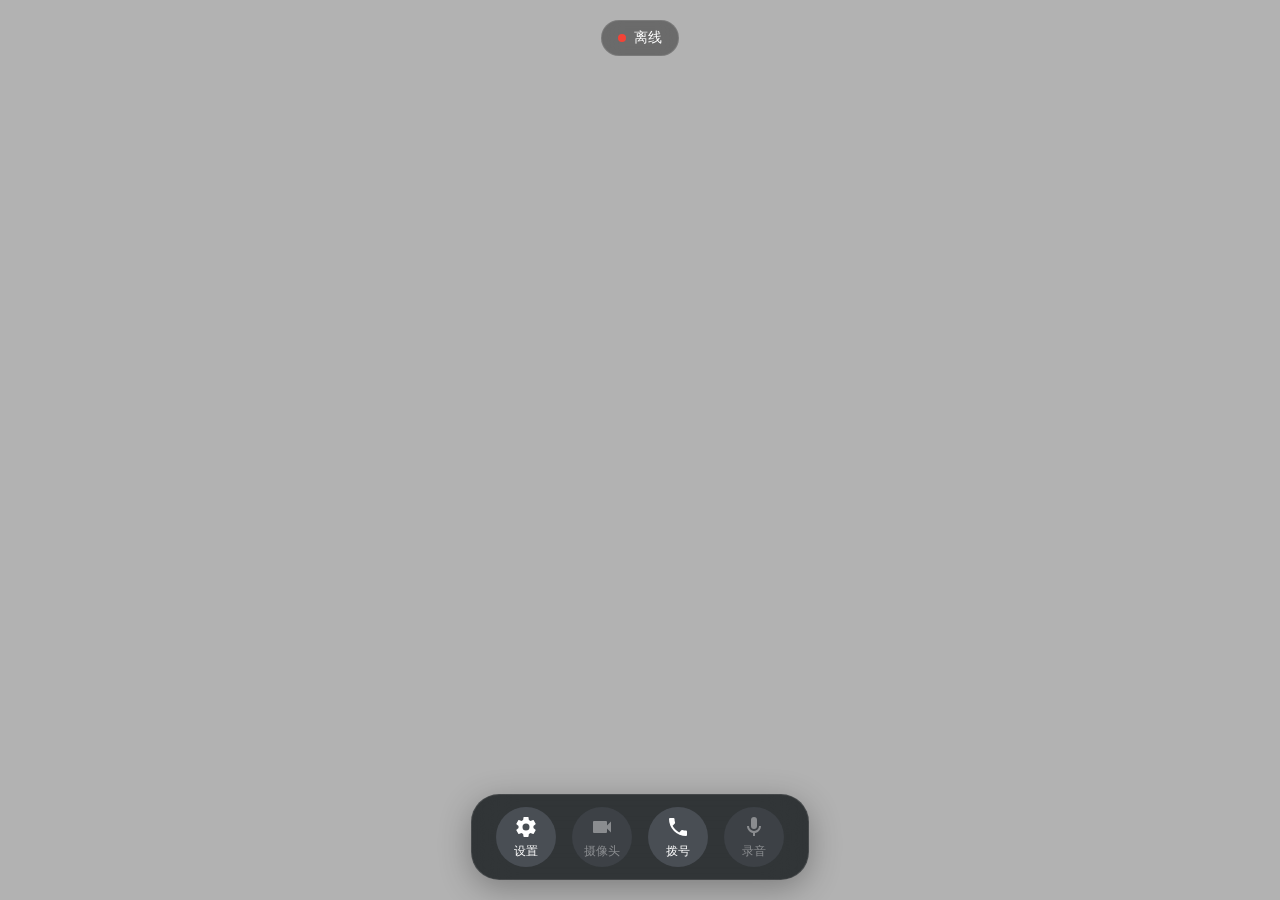
==== main/digital-human/index.html @ ccce40d8 "feat(music): 新增网易云音乐播放支持，扩展音乐播放能力 - 新增网易云CLI对接模块，支持歌曲搜索、每日推荐、红心歌单播放 - 实现音乐流HTTP服务，支持本地音乐转码流式推送与网易云音乐" ====
<!DOCTYPE html>
<html lang="zh-CN">

<head>
    <meta charset="UTF-8">
    <meta name="viewport" content="width=device-width, initial-scale=1.0">
    <title>小智数字人页面</title>
    <link rel="stylesheet" href="css/index.css?v=1023">
    <script>
        // 检测是否使用file://协议打开
        if (window.location.protocol === 'file:') {
            document.addEventListener('DOMContentLoaded', function () {
                // 创建背景模糊遮罩
                const overlayDiv = document.createElement('div');
                overlayDiv.className = 'file-protocol-overlay';
                document.body.appendChild(overlayDiv);

                // 创建警告框
                const warningDiv = document.createElement('div');
                warningDiv.id = 'fileProtocolWarning';
                warningDiv.innerHTML = `
                    <h2>⚠️ 警告：请使用HTTP服务器打开此页面</h2>
                    <p>您当前使用的是本地文件方式打开页面（file://协议），这可能导致页面功能异常。</p>
                    <p>您可以使用nginx映射启动小智数字人页面，也可以请按照以下步骤启动测试运行时：</p>
                    <ol>
                        <li>打开命令行终端</li>
                        <li>命令行进入到 digital-human 目录</li>
                        <li>执行以下命令启动小智数字人页面运行时：</li>
                    </ol>
                    <pre>python start.py</pre>
                    <p>然后在浏览器中访问：<strong>http://localhost:8006/index.html</strong></p>
                `;
                document.body.appendChild(warningDiv);
            });
        }
    </script>
</head>

<body>
    <!-- 背景容器 -->
    <div class="background-container" id="backgroundContainer">
        <div class="background-overlay"></div>
    </div>

    <!-- 主容器 -->
    <div class="container">

        <!-- 摄像头显示区域（可拖动） -->
        <div class="camera-container" id="cameraContainer">
            <video id="cameraVideo" autoplay playsinline muted></video>
            <div class="camera-switch-mask" id="cameraSwitchMask">
                <div class="camera-switch-container">
                    <!-- 摄像头切换按钮 -->
                    <div class="camera-switch" id="cameraSwitch">
                        <svg class="btn-icon" viewBox="0 0 1024 1024" version="1.1" xmlns="http://www.w3.org/2000/svg" p-id="7319" width="32" height="32"><path d="M722.1 530.3c0-44.9-13.8-86.5-37.2-120.9-0.3-0.6-0.6-1.2-0.9-1.7-2.9-4.2-6.1-8.1-9.2-12-0.4-0.5-0.7-1-1.1-1.5-21.4-26.3-48.3-46.7-78.7-59.9-0.8-0.4-1.7-0.8-2.5-1.2-4.9-2-9.8-3.8-14.9-5.5-1.8-0.6-3.6-1.3-5.4-1.8-4.4-1.3-8.8-2.4-13.3-3.5-2.5-0.6-4.9-1.2-7.4-1.7-1.2-0.2-2.4-0.6-3.6-0.8-3.3-0.6-6.7-0.8-10-1.3-2.3-0.3-4.6-0.7-6.9-0.9-5.6-0.5-11.2-0.8-16.7-0.9-1 0-2-0.1-3-0.1-0.2 0-0.3 0.1-0.5 0.1-42.8 0-84.6 13.1-120.4 38.6-11.5 8.1-14.2 24.1-6.2 35.7 8 11.6 23.8 14.4 35.2 6.3 27.7-19.7 60-29.6 93.1-29.3 4.8 0 9.5 0.3 14.1 0.7 1.4 0.2 2.8 0.4 4.3 0.5 3.8 0.5 7.6 1 11.3 1.8 1.6 0.3 3.3 0.8 4.9 1.1 3.7 0.8 7.3 1.7 10.9 2.8 1.1 0.4 2.2 0.8 3.4 1.2 4.1 1.3 8.1 2.8 12 4.5 0.4 0.2 0.8 0.4 1.2 0.5 23.6 10.3 44.3 26.1 60.4 45.9 0.1 0.1 0.2 0.3 0.3 0.4 22.7 28 36.4 63.9 36.4 102.9h-42.2L697 632.9l67.5-102.6h-42.4z m-119 133c-27.9 19.8-60.5 29.7-93.9 29.3-4.4-0.1-8.8-0.3-13.1-0.7-1.8-0.2-3.5-0.5-5.3-0.7-3.4-0.5-6.8-0.9-10.1-1.6-2-0.4-4-0.9-6.1-1.4-3.3-0.8-6.5-1.5-9.7-2.5-1.5-0.5-3-1-4.6-1.5-3.7-1.2-7.3-2.5-10.8-4-0.8-0.3-1.6-0.7-2.4-1.1-4.1-1.9-8.2-3.8-12.2-6l-0.6-0.3c-13.4-7.5-25.7-16.8-36.4-27.7-0.2-0.2-0.3-0.4-0.5-0.6-3.3-3.4-6.5-6.9-9.5-10.7-0.6-0.8-1.3-1.6-1.9-2.5-21.9-27.8-35.1-63-35.1-101.2h42.2l-67.5-102.6-67.5 102.6h42.2c0 45 13.9 86.7 37.3 121.1 0.3 0.5 0.5 1 0.8 1.5 2.4 3.5 5.1 6.8 7.7 10.1 1 1.3 1.9 2.6 2.9 3.8 3.9 4.7 7.9 9.2 12.1 13.5 0.4 0.4 0.8 0.9 1.2 1.3 14.1 14.3 30.1 26.4 47.4 36 0.5 0.3 0.9 0.6 1.4 0.8 5 2.7 10.1 5.2 15.3 7.5l3.9 1.8c4.4 1.9 9 3.5 13.6 5.1 2.2 0.7 4.4 1.5 6.6 2.2 4 1.2 8.1 2.2 12.3 3.2 2.8 0.7 5.5 1.4 8.3 1.9 1.2 0.3 2.3 0.6 3.4 0.8 3.9 0.7 7.8 1.1 11.8 1.6l4.2 0.6c7 0.7 14.1 1.2 21.1 1.2 42.9 0 84.7-13.3 120.6-38.8 11.4-8.2 14.2-24.1 6.2-35.8-8-11.5-23.8-14.3-35.3-6.2z m271.3-421.6H763c-26.5 0-82.9-119.7-112.5-119.7H370.6c-29.6 0-85.9 119.7-112.4 119.7H147.5c-46.3 0-83.9 40.2-83.9 89.7v478.8c0 49.6 37.6 89.8 83.9 89.8h726.9c46.3 0 83.9-40.1 83.9-89.8V331.4c0-49.5-37.6-89.7-83.9-89.7z m28 538.6c0 33.1-25 59.8-55.9 59.8h-671c-30.9 0-55.9-26.8-55.9-59.8V361.4c0-33 25-59.8 55.9-59.8h111.2c25.8 0 82-119.7 111.6-119.7h223.2c29.5 0 85.6 119.7 111.5 119.7h113.5c30.9 0 55.9 26.8 55.9 59.8v418.9z" p-id="7320" fill="#ffffff"></path></svg>
                    </div>
                </div>
            </div>
        </div>

        <!-- 连接状态指示器 - 页面顶部中部 -->
        <div class="connection-status-top">
            <div class="status-indicator">
                <span class="status-dot status-disconnected"></span>
                <span id="connectionStatus">离线</span>
            </div>
        </div>

        <!-- 模型加载提示 -->
        <div class="model-container">
            <div class="model-loading" id="modelLoading">
                <div class="loading-char-float">
                    <div class="main-char">
                        <span>模</span><span>型</span><span>加</span><span>载</span><span>中</span><span>✨</span>
                    </div>
                    <div class="shadow-char">模型加载中✨</div>
                </div>
            </div>
        </div>

        <!-- Live2D Canvas 容器 -->
        <canvas id="live2d-stage"></canvas>

        <!-- 聊天消息流（弹幕样式） -->
        <div class="chat-container">
            <div class="chat-stream" id="chatStream">
                <!-- 聊天消息将动态插入这里 -->
            </div>
            <div class="media-player-panel" id="mediaPlayerPanel" hidden>
                <div class="media-player-title" id="mediaPlayerTitle">网易云音乐</div>
                <audio id="mediaAudio" controls preload="none"></audio>
            </div>
            <div class="chat-ipt" id="chatIpt">
                <input type="text" id="messageInput" autocomplete="off" placeholder="试试：播放每日推荐，按Enter发送">
            </div>
        </div>

        <!-- 底部控制栏 -->
        <div class="control-bar">
            <button class="control-btn" id="settingsBtn" title="设置">
                <svg class="btn-icon" viewBox="0 0 24 24" fill="currentColor">
                    <path
                        d="M12 15.5A3.5 3.5 0 0 1 8.5 12A3.5 3.5 0 0 1 12 8.5A3.5 3.5 0 0 1 15.5 12A3.5 3.5 0 0 1 12 15.5M19.43 12.97C19.47 12.65 19.5 12.33 19.5 12C19.5 11.67 19.47 11.34 19.43 11L21.54 9.37C21.73 9.22 21.78 8.95 21.66 8.73L19.66 5.27C19.54 5.05 19.27 4.96 19.05 5.05L16.56 6.05C16.04 5.66 15.5 5.32 14.87 5.07L14.5 2.42C14.46 2.18 14.25 2 14 2H10C9.75 2 9.54 2.18 9.5 2.42L9.13 5.07C8.5 5.32 7.96 5.66 7.44 6.05L4.95 5.05C4.73 4.96 4.46 5.05 4.34 5.27L2.34 8.73C2.22 8.95 2.27 9.22 2.46 9.37L4.57 11C4.53 11.34 4.5 11.67 4.5 12C4.5 12.33 4.53 12.65 4.57 12.97L2.46 14.63C2.27 14.78 2.22 15.05 2.34 15.27L4.34 18.73C4.46 18.95 4.73 19.03 4.95 18.95L7.44 17.94C7.96 18.34 8.5 18.68 9.13 18.93L9.5 21.58C9.54 21.82 9.75 22 10 22H14C14.25 22 14.46 21.82 14.5 21.58L14.87 18.93C15.5 18.68 16.04 18.34 16.56 17.94L19.05 18.95C19.27 19.03 19.54 18.95 19.66 18.73L21.66 15.27C21.78 15.05 21.73 14.78 21.54 14.63L19.43 12.97Z" />
                </svg>
                <span class="btn-text">设置</span>
            </button>

            <button class="control-btn" id="cameraBtn" title="请先连接服务器" disabled>
                <svg class="btn-icon" viewBox="0 0 24 24" fill="currentColor">
                    <path
                        d="M17,10.5V7A1,1 0 0,0 16,6H4A1,1 0 0,0 3,7V17A1,1 0 0,0 4,18H16A1,1 0 0,0 17,17V13.5L21,17.5V6.5L17,10.5Z" />
                </svg>
                <span class="btn-text">摄像头</span>
            </button>

            <button class="control-btn dial-btn" id="dialBtn" title="拨号">
                <svg class="btn-icon" viewBox="0 0 24 24" fill="currentColor">
                    <path
                        d="M6.62,10.79C8.06,13.62 10.38,15.94 13.21,17.38L15.41,15.18C15.69,14.9 16.08,14.82 16.43,14.93C17.55,15.3 18.75,15.5 20,15.5A1,1 0 0,1 21,16.5V20A1,1 0 0,1 20,21A17,17 0 0,1 3,4A1,1 0 0,1 4,3H7.5A1,1 0 0,1 8.5,4C8.5,5.25 8.7,6.45 9.07,7.57C9.18,7.92 9.1,8.31 8.82,8.59L6.62,10.79Z" />
                </svg>
                <span class="btn-text">拨号</span>
            </button>

            <button class="control-btn" id="recordBtn" title="开始录音" disabled>
                <svg class="btn-icon" viewBox="0 0 24 24" fill="currentColor">
                    <path
                        d="M12,2A3,3 0 0,1 15,5V11A3,3 0 0,1 12,14A3,3 0 0,1 9,11V5A3,3 0 0,1 12,2M19,11C19,14.53 16.39,17.44 13,17.93V21H11V17.93C7.61,17.44 5,14.53 5,11H7A5,5 0 0,0 12,16A5,5 0 0,0 17,11H19Z" />
                </svg>
                <span class="btn-text">录音</span>
            </button>
        </div>
    </div>

    <!-- 设置弹窗 -->
    <div class="modal" id="settingsModal">
        <div class="modal-content settings-modal">
            <div class="modal-header">
                <h2>设置</h2>
                <button class="close-btn" id="closeSettingsBtn">&times;</button>
            </div>
            <div class="modal-body">
                <div class="settings-tabs">
                    <button class="tab-btn active" data-tab="device">设备配置</button>
                    <button class="tab-btn" data-tab="wakeword">唤醒词</button>
                    <button class="tab-btn" data-tab="mcp">MCP工具</button>
                    <button class="tab-btn" data-tab="other">数字人皮肤</button>
                </div>

                <div class="tab-content active" id="deviceTab">
                    <!-- 设备配置面板 -->
                    <div class="config-panel">
                        <div class="control-panel">
                            <div class="config-row">
                                <div class="config-item">
                                    <label for="deviceMac">设备MAC:</label>
                                    <input type="text" id="deviceMac" placeholder="device-id">
                                </div>
                            </div>
                            <div class="config-row">
                                <div class="config-item">
                                    <label for="clientId">客户端ID:</label>
                                    <input type="text" id="clientId" value="web_test_client" placeholder="client-id">
                                </div>
                                <div class="config-item">
                                    <label for="deviceName">设备名称:</label>
                                    <input type="text" id="deviceName" value="Web测试设备" maxlength="50"
                                        placeholder="deviceName">
                                </div>
                            </div>
                            <div class="config-row">
                                <div class="config-item">
                                    <label for="emojiEnabled">情绪表情:</label>
                                    <select id="emojiEnabled" class="model-select">
                                        <option value="true">启用</option>
                                        <option value="false" selected>禁用</option>
                                    </select>
                                </div>
                            </div>
                        </div>
                    </div>

                    <!-- 连接信息面板 -->
                    <div class="connection-controls">
                        <div class="input-group">
                            <label for="otaUrl">OTA服务器地址:</label>
                            <input type="text" id="otaUrl" value="http://127.0.0.1:8003/xiaozhi/ota/"
                                placeholder="默认端口8003，如：http://127.0.0.1:8003/xiaozhi/ota/" />
                        </div>
                        <div class="input-group">
                            <label for="serverUrl">WebSocket服务器地址:</label>
                            <input type="text" id="serverUrl" value="" readonly disabled
                                placeholder="填写OTA地址后，点击拨号按钮自动连接" />
                        </div>
                        <div class="input-group">
                            <label for="visionUrl">视觉分析地址:</label>
                            <input type="text" id="visionUrl" value="" readonly disabled placeholder="成功建立ws连接后自动获取" />
                        </div>
                    </div>
                </div>

                <div class="tab-content" id="wakewordTab">
                    <div class="config-panel">
                        <div class="control-panel">
                            <div class="config-row">
                                <div class="config-item">
                                    <label for="wakewordEnabled">启用本地唤醒词:</label>
                                    <select id="wakewordEnabled" class="model-select">
                                        <option value="true">启用</option>
                                        <option value="false">禁用</option>
                                    </select>
                                </div>
                            </div>
                            <div class="config-row">
                                <div class="config-item">
                                    <label for="wakewordWsUrl">唤醒词服务地址:</label>
                                    <input type="text" id="wakewordWsUrl" placeholder="ws://127.0.0.1:8006/wakeword-ws">
                                </div>
                            </div>
                            <div class="config-row">
                                <div class="config-item">
                                    <label for="wakewordList">唤醒词配置 (一行一个):</label>
                                    <textarea id="wakewordList" placeholder="例如：&#10;小智小智&#10;你好小智"></textarea>
                                </div>
                            </div>
                            <div class="modal-actions">
                                <button type="button" class="btn-primary" id="applyWakewordBtn">应用唤醒词</button>
                            </div>
                        </div>
                    </div>
                </div>

                <div class="tab-content" id="mcpTab">
                    <!-- MCP 工具管理区域 -->
                    <div class="mcp-tools-container">
                        <div class="mcp-tools-header">
                            <h3>MCP 工具管理</h3>
                        </div>
                        <div class="mcp-tools-panel" id="mcpToolsPanel">
                            <div class="mcp-tools-list" id="mcpToolsContainer">
                                <!-- 工具列表将动态插入这里 -->
                            </div>
                            <div class="mcp-actions">
                                <button class="btn-primary" id="addMcpToolBtn">
                                    ➕ 添加新工具
                                </button>
                            </div>
                        </div>
                    </div>
                </div>

                <div class="tab-content" id="otherTab">
                    <div class="other-settings-panel">
                        <div class="control-panel">
                            <div class="config-row">
                                <div class="config-item">
                                    <label>选择模型:</label>
                                    <select id="live2dModelSelect" class="model-select">
                                        <option value="hiyori_pro_zh">hiyori (春日)</option>
                                        <option value="natori_pro_zh">natori (名取)</option>
                                    </select>
                                </div>
                            </div>
                            <div class="config-row">
                                <div class="config-item">
                                    <label></label>
                                    <button class="background-btn" id="backgroundBtn" title="切换背景">
                                        <svg class="btn-icon" viewBox="0 0 24 24" fill="currentColor">
                                            <path
                                                d="M12,18A6,6 0 0,1 6,12C6,11 6.25,10.03 6.7,9.2L5.24,7.74C4.46,8.97 4,10.43 4,12A8,8 0 0,0 12,20V23L16,19L12,15V18M12,4V1L8,5L12,9V6A6,6 0 0,1 18,12C18,13 17.75,13.97 17.3,14.8L18.76,16.26C19.54,15.03 20,13.57 20,12A8,8 0 0,0 12,4Z" />
                                        </svg>
                                        <span class="btn-text">切换背景</span>
                                    </button>
                                </div>
                            </div>
                        </div>
                    </div>
                </div>
            </div>
        </div>
    </div>

    <!-- MCP 工具编辑模态框 -->
    <div id="mcpToolModal" class="modal">
        <div class="modal-content">
            <div class="modal-header">
                <h2 id="mcpModalTitle">添加工具</h2>
                <button class="close-btn" id="closeMcpModalBtn">&times;</button>
            </div>
            <div class="modal-body">
                <div id="mcpErrorContainer"></div>
                <form id="mcpToolForm">
                    <div class="input-group">
                        <label for="mcpToolName">工具名称 *</label>
                        <input type="text" id="mcpToolName" placeholder="例如: self.get_device_status" required>
                    </div>
                    <div class="input-group">
                        <label for="mcpToolDescription">工具描述 *</label>
                        <textarea id="mcpToolDescription" placeholder="详细描述工具的功能和使用场景..." required></textarea>
                    </div>
                    <div class="input-group">
                        <div class="input-group-header">
                            <label>输入参数</label>
                            <button type="button" class="properties-btn-primary" id="addMcpPropertyBtn">
                                ➕ 添加参数
                            </button>
                        </div>
                        <div class="properties-container">
                            <div class="mcp-empty-state" id="mcpEmptyState">
                                暂无参数，点击上方按钮添加参数
                            </div>
                            <div class="mcp-properties-list" id="mcpPropertiesContainer">
                            </div>
                        </div>
                    </div>
                    <div class="input-group">
                        <label for="mcpMockResponse">
                            模拟返回结果 (JSON 格式，可选)
                            <span style="font-size: 12px; color: #999; font-weight: normal;">- 留空则返回默认成功消息</span>
                        </label>
                        <textarea id="mcpMockResponse" placeholder='{"success": true, "data": "执行成功"}'></textarea>
                    </div>
                    <div class="modal-actions">
                        <button type="button" class="btn-secondary" id="cancelMcpBtn">取消</button>
                        <button type="submit" class="btn-primary">保存</button>
                    </div>
                </form>
            </div>
        </div>
    </div>

    <!-- 参数编辑模态框 -->
    <div id="mcpPropertyModal" class="modal">
        <div class="modal-content property-modal">
            <div class="modal-header">
                <h2 id="mcpPropertyModalTitle">编辑参数</h2>
                <button class="close-btn" id="closeMcpPropertyModalBtn">&times;</button>
            </div>
            <div class="modal-body">
                <form id="mcpPropertyForm">
                    <input type="hidden" id="mcpPropertyIndex" value="-1">
                    <div class="input-group">
                        <label for="mcpPropertyName">参数名称 *</label>
                        <input type="text" id="mcpPropertyName" placeholder="例如: param_1" required>
                    </div>
                    <div class="input-group">
                        <label for="mcpPropertyType">数据类型 *</label>
                        <select id="mcpPropertyType" class="model-select" required>
                            <option value="string">字符串</option>
                            <option value="integer">整数</option>
                            <option value="number">数字</option>
                            <option value="boolean">布尔值</option>
                            <option value="array">数组</option>
                            <option value="object">对象</option>
                        </select>
                    </div>
                    <div class="input-group" id="mcpPropertyRangeGroup" style="display: none;">
                        <div class="config-row">
                            <div class="config-item">
                                <label for="mcpPropertyMinimum">最小值</label>
                                <input type="number" id="mcpPropertyMinimum" placeholder="可选">
                            </div>
                            <div class="config-item">
                                <label for="mcpPropertyMaximum">最大值</label>
                                <input type="number" id="mcpPropertyMaximum" placeholder="可选">
                            </div>
                        </div>
                    </div>
                    <div class="input-group">
                        <label for="mcpPropertyDescription">参数描述</label>
                        <input type="text" id="mcpPropertyDescription" placeholder="可选">
                    </div>
                    <div class="input-group">
                        <label class="mcp-checkbox-label">
                            <input type="checkbox" id="mcpPropertyRequired">
                            必填参数
                        </label>
                    </div>
                    <div class="modal-actions">
                        <button type="button" class="btn-secondary" id="cancelMcpPropertyBtn">取消</button>
                        <button type="submit" class="btn-primary">保存</button>
                    </div>
                </form>
            </div>
        </div>
    </div>

    <!-- 背景加载 -->
    <script src="js/ui/background-load.js?v=0205"></script>

    <!-- PIXI.js 2D渲染引擎 -->
    <script src="js/live2d/pixi.js?v=0205"></script>

    <!-- Live2D Cubism 4.0 SDK -->
    <script src="js/live2d/live2dcubismcore.min.js?v=0205"></script>
    <script src="js/live2d/cubism4.min.js?v=0205"></script>

    <!-- Live2D 管理器 -->
    <script src="js/live2d/live2d.js?v=0205"></script>

    <!-- Opus解码库 -->
    <script src="js/utils/libopus.js?v=0205"></script>

    <!-- 主应用入口 -->
    <script type="module" src="js/app.js?v=1023"></script>

    <!-- 全局错误处理 -->
    <script>
        // 添加全局错误处理
        window.addEventListener('error', function (event) {
            console.error('全局错误:', event.error);
        });

        // 添加未处理的Promise拒绝处理
        window.addEventListener('unhandledrejection', function (event) {
            console.error('未处理的Promise拒绝:', event.reason);
        });
    </script>
</body>

</html>
---- main/digital-human/css/index.css ----
/* ==================== 全局样式重置 ==================== */
* {
    box-sizing: border-box;
    margin: 0;
    padding: 0;
}

body {
    font-family: 'PingFang SC', 'Microsoft YaHei', sans-serif;
    margin: 0;
    padding: 0;
    overflow: hidden;
    height: 100vh;
    width: 100vw;
}

/* ==================== 背景容器 ==================== */
.background-container {
    position: fixed;
    top: 0;
    left: 0;
    width: 100vw;
    height: 100vh;
    background-image: url('../images/1.png');
    background-size: cover;
    background-position: center;
    background-repeat: no-repeat;
    transition: background-image 0.5s ease-in-out;
    z-index: -2;
}

.background-overlay {
    position: absolute;
    top: 0;
    left: 0;
    width: 100%;
    height: 100%;
    background: rgba(0, 0, 0, 0.3);
    z-index: -1;
}

/* ==================== 主容器 ==================== */
.container {
    position: relative;
    width: 100vw;
    height: 100vh;
    display: flex;
    flex-direction: column;
    align-items: center;
    justify-content: flex-end;
    /* 从底部开始排列 */
    padding: 20px;
    padding-bottom: 0;
    /* 移除底部padding，让模型可以延伸到页面底部 */
}

/* ==================== 模型加载区 ==================== */
.model-container {
    position: absolute;
    top: 50%;
    left: 50%;
    width: 300px;
    height: 200px;
    transform: translate(-50%, -50%);
    user-select: none;
}

.model-loading {
    position: absolute;
    top: 0;
    left: 0;
    width: 100%;
    height: 100%;
    display: none;
    flex-direction: column;
    justify-content: center;
    align-items: center;
    z-index: 999;
    transition: opacity 0.5s ease-out, visibility 0.5s ease-out;
    background-image: linear-gradient(transparent 50%, rgba(88, 101, 242, 0.05) 50%);
    background-size: 100% 4px;
    animation: scan 1.26s linear infinite;
}

.loading-char-float {
    font-size: 22px;
    letter-spacing: 3px;
    position: relative;
}

.loading-char-float .main-char {
    color: #f0f8ff;
    text-shadow: 0 0 5px #5865f2, 0 0 10px rgba(88, 101, 242, 0.8);
    display: inline-block;
}

.loading-char-float .main-char span {
    animation: char-float 1.26s ease-in-out infinite;
    display: inline-block;
}

.loading-char-float .shadow-char {
    position: absolute;
    top: 3px;
    left: 0;
    color: rgba(88, 101, 242, 0.3);
    pointer-events: none;
    animation: shadow-float 1.26s ease-in-out infinite;
}

.loading-char-float .main-char span:nth-child(1) {
    animation-delay: 0s;
}

.loading-char-float .main-char span:nth-child(2) {
    animation-delay: 0.11s;
}

.loading-char-float .main-char span:nth-child(3) {
    animation-delay: 0.22s;
}

.loading-char-float .main-char span:nth-child(4) {
    animation-delay: 0.33s;
}

.loading-char-float .main-char span:nth-child(5) {
    animation-delay: 0.44s;
}

.loading-char-float .main-char span:nth-child(6) {
    animation-delay: 0.55s;
}

@keyframes scan {
    0% {
        background-position: 0 0;
    }

    100% {
        background-position: 0 100px;
    }
}

@keyframes char-float {

    0%,
    100% {
        transform: translateY(0);
        opacity: 1;
        text-shadow: 0 0 5px #5865f2, 0 0 10px rgba(88, 101, 242, 0.8);
    }

    50% {
        transform: translateY(-5px);
        opacity: 0.9;
        text-shadow: 0 0 10px #5865f2, 0 0 20px rgba(88, 101, 242, 0.8);
    }
}

@keyframes shadow-float {

    0%,
    100% {
        transform: translateY(3px);
        opacity: 0.3;
    }

    50% {
        transform: translateY(8px);
        opacity: 0.15;
    }
}

/* ==================== Live2D显示区域 ==================== */
#live2d-stage {
    position: fixed;
    top: 0;
    left: 0;
    width: 100vw;
    height: 100vh;
    display: block;
    z-index: 100;
    pointer-events: auto;
}

.status-indicator {
    position: absolute;
    top: 20px;
    left: 50%;
    transform: translateX(-50%);
    display: flex;
    align-items: center;
    gap: 8px;
    background: rgba(0, 0, 0, 0.4);
    backdrop-filter: blur(10px);
    padding: 8px 16px;
    border-radius: 20px;
    border: 1px solid rgba(255, 255, 255, 0.1);
    color: white;
    font-size: 14px;
    font-weight: 500;
    z-index: 10;
}

.status-dot {
    width: 8px;
    height: 8px;
    border-radius: 50%;
    animation: pulse 2s infinite;
}

.status-disconnected {
    background-color: #f44336;
}

.status-connecting {
    background-color: #ff9800;
}

.status-connected {
    background-color: #4caf50;
}

@keyframes pulse {

    0%,
    100% {
        opacity: 1;
    }

    50% {
        opacity: 0.5;
    }
}

/* ==================== 聊天消息流（弹幕样式） ==================== */
.chat-container {
    position: absolute;
    bottom: 150px;
    right: 20px;
    z-index: 100;
}

.chat-stream {
    width: 300px;
    max-height: 200px;
    overflow-y: auto;
    overflow-x: hidden;
    display: flex;
    flex-direction: column;
    gap: 8px;
    pointer-events: none;
    margin-bottom: 10px;
}

.media-player-panel {
    width: 300px;
    margin-bottom: 10px;
    padding: 10px 12px;
    border-radius: 14px;
    background: rgba(25, 28, 32, 0.9);
    border: 1px solid rgba(255, 255, 255, 0.16);
    backdrop-filter: blur(12px);
    box-shadow: 0 4px 18px rgba(0, 0, 0, 0.25);
}

.media-player-panel[hidden] {
    display: none;
}

.media-player-title {
    overflow: hidden;
    margin-bottom: 6px;
    color: white;
    font-size: 13px;
    text-overflow: ellipsis;
    white-space: nowrap;
}

.media-player-panel audio {
    display: block;
    width: 100%;
    height: 34px;
}

.chat-ipt {
    width: 100%;
    display: none;
    justify-content: center;
    margin-top: 10px;
}

.chat-ipt input {
    width: 100%;
    padding: 12px 16px;
    border: none;
    border-radius: 24px;
    background: rgba(35, 39, 42, 0.85);
    backdrop-filter: blur(10px);
    color: white;
    font-size: 14px;
    border: 1px solid rgba(255, 255, 255, 0.1);
    box-shadow: 0 4px 12px rgba(0, 0, 0, 0.1);
    transition: all 0.3s ease;
}

.chat-ipt input::placeholder {
    color: rgba(255, 255, 255, 0.5);
}

.chat-ipt input:focus {
    outline: none;
    border-color: rgba(88, 101, 242, 0.6);
    box-shadow: 0 4px 16px rgba(88, 101, 242, 0.3);
    background: rgba(45, 49, 52, 0.9);
}

.chat-message {
    animation: slideInRight 0.3s ease-out;
    pointer-events: auto;
}

.chat-message.ai .message-bubble {
    background: transparent;
    color: white;
    align-self: flex-end;
    text-shadow: 0 1px 2px rgba(0, 0, 0, 0.8);
}

.chat-message.user .message-bubble {
    background: rgba(88, 101, 242, 0.7);
    color: white;
    align-self: flex-start;
    text-shadow: 0 1px 2px rgba(0, 0, 0, 0.8);
    backdrop-filter: blur(5px);
    border: 1px solid rgba(255, 255, 255, 0.2);
}

.chat-message.system .message-bubble {
    background: transparent;
    color: #b9bbbe;
    align-self: center;
    text-shadow: 0 1px 2px rgba(0, 0, 0, 0.8);
}

.message-bubble {
    padding: 8px 12px;
    border-radius: 18px;
    font-size: 14px;
    max-width: 250px;
    word-wrap: break-word;
    backdrop-filter: blur(10px);
    border: 1px solid rgba(255, 255, 255, 0.1);
    animation: fadeIn 0.3s ease-out;
}

@keyframes slideInRight {
    from {
        transform: translateX(100%);
        opacity: 0;
    }

    to {
        transform: translateX(0);
        opacity: 1;
    }
}

@keyframes fadeIn {
    from {
        opacity: 0;
        transform: translateY(10px);
    }

    to {
        opacity: 1;
        transform: translateY(0);
    }
}

@keyframes fadeOut {
    from {
        opacity: 1;
    }

    to {
        opacity: 0;
    }
}

/* ==================== 底部控制栏 ==================== */
.control-bar {
    position: fixed;
    bottom: 20px;
    left: 50%;
    transform: translateX(-50%);
    display: flex;
    gap: 16px;
    background: rgba(35, 39, 42, 0.9);
    backdrop-filter: blur(20px);
    padding: 12px 24px;
    border-radius: 28px;
    border: 1px solid rgba(255, 255, 255, 0.1);
    box-shadow: 0 8px 32px rgba(0, 0, 0, 0.3);
    z-index: 1000;
    /* 确保控制栏在最上层 */
}

.control-btn {
    display: flex;
    flex-direction: column;
    align-items: center;
    justify-content: center;
    width: 60px;
    height: 60px;
    border: none;
    border-radius: 50%;
    background: rgba(79, 84, 92, 0.8);
    color: white;
    cursor: pointer;
    transition: all 0.2s ease;
    position: relative;
}

.control-btn:hover {
    background: rgba(114, 137, 218, 0.8);
    transform: translateY(-2px);
}

.control-btn:active {
    transform: translateY(0);
}

.control-btn:disabled {
    background: rgba(79, 84, 92, 0.4);
    color: rgba(255, 255, 255, 0.4);
    cursor: not-allowed;
    transform: none;
}

.control-btn:disabled:hover {
    background: rgba(79, 84, 92, 0.4);
    transform: none;
}

.btn-icon {
    width: 24px;
    height: 24px;
    margin-bottom: 4px;
}

.btn-text {
    font-size: 12px;
    font-weight: 500;
}

/* 拨号按钮特殊样式 */
.dial-btn.dial-active {
    background: rgba(237, 66, 69, 0.9);
}

.dial-btn.dial-active:hover {
    background: rgba(237, 66, 69, 1);
}

/* 录音按钮特殊样式 */
.control-btn.recording {
    background: rgba(237, 66, 69, 0.9);
    animation: pulse 1.5s infinite;
}

.control-btn.recording:hover {
    background: rgba(237, 66, 69, 1);
}

/* 摄像头按钮特殊样式 */
#cameraBtn.camera-active {
    background: rgba(237, 66, 69, 0.9);
}

#cameraBtn.camera-active:hover {
    background: rgba(237, 66, 69, 1);
}

/* 录音按钮脉冲动画 */
@keyframes pulse {
    0% {
        box-shadow: 0 0 0 0 rgba(237, 66, 69, 0.7);
    }

    70% {
        box-shadow: 0 0 0 10px rgba(237, 66, 69, 0);
    }

    100% {
        box-shadow: 0 0 0 0 rgba(237, 66, 69, 0);
    }
}

/* ==================== 弹窗样式 ==================== */
.modal {
    display: none;
    position: fixed;
    top: 0;
    left: 0;
    width: 100vw;
    height: 100vh;
    background: rgba(0, 0, 0, 0.7);
    backdrop-filter: blur(5px);
    z-index: 2000;
    align-items: center;
    justify-content: center;
}

.modal-content {
    background: #36393f;
    border-radius: 12px;
    width: 90%;
    max-width: 500px;
    max-height: 80vh;
    overflow: hidden;
    box-shadow: 0 20px 60px rgba(0, 0, 0, 0.5);
    animation: modalSlideIn 0.3s ease-out;
}

.settings-modal {
    max-width: 700px;
    max-height: 85vh;
}

@keyframes modalSlideIn {
    from {
        opacity: 0;
        transform: scale(0.9) translateY(-20px);
    }

    to {
        opacity: 1;
        transform: scale(1) translateY(0);
    }
}

.modal-header {
    display: flex;
    align-items: center;
    justify-content: space-between;
    padding: 20px 24px;
    border-bottom: 1px solid #40444b;
    background: #2f3136;
}

.modal-header h2 {
    color: white;
    font-size: 20px;
    font-weight: 600;
    margin: 0;
}

.close-btn {
    background: none;
    border: none;
    color: #b9bbbe;
    font-size: 24px;
    cursor: pointer;
    width: 32px;
    height: 32px;
    display: flex;
    align-items: center;
    justify-content: center;
    border-radius: 4px;
    transition: background-color 0.2s;
}

.close-btn:hover {
    background: #40444b;
    color: white;
}

.modal-body {
    padding: 24px;
    max-height: calc(80vh - 80px);
    overflow-y: auto;
}

/* ==================== 输入组样式 ==================== */
.input-group {
    margin-bottom: 20px;
}

.input-group label {
    display: block;
    margin-bottom: 8px;
    color: #b9bbbe;
    font-size: 14px;
    font-weight: 500;
}

.input-group input,
.input-group textarea {
    width: 100%;
    padding: 12px;
    border: 1px solid #40444b;
    border-radius: 6px;
    background: #40444b;
    color: white;
    font-size: 14px;
    transition: border-color 0.2s;
}

.input-group input:focus,
.input-group textarea:focus {
    outline: none;
    border-color: #5865f2;
}

.input-group textarea {
    resize: vertical;
    min-height: 80px;
    font-family: inherit;
}

/* ==================== 按钮样式 ==================== */
.modal-actions {
    display: flex;
    gap: 12px;
    justify-content: flex-end;
    margin-top: 24px;
}

/* ==================== 文件协议警告样式 ==================== */
#fileProtocolWarning {
    position: fixed;
    top: 50%;
    left: 50%;
    transform: translate(-50%, -50%);
    width: 95%;
    max-width: 800px;
    background: linear-gradient(135deg, rgba(76, 175, 80, 0.95), rgba(56, 142, 60, 0.95));
    border: 3px solid #4caf50;
    border-radius: 16px;
    padding: 32px;
    z-index: 10000;
    box-shadow: 0 20px 60px rgba(0, 0, 0, 0.4);
    backdrop-filter: blur(15px);
    color: white;
    font-family: inherit;
    animation: fadeInUp 0.5s ease-out;
}

#fileProtocolWarning h2 {
    color: #e8f5e8;
    margin-bottom: 20px;
    font-size: 28px;
    font-weight: 700;
    text-shadow: 0 2px 4px rgba(0, 0, 0, 0.3);
}

#fileProtocolWarning p {
    margin-bottom: 16px;
    line-height: 1.6;
    font-size: 16px;
    color: #e8f5e8;
}

#fileProtocolWarning ol {
    margin: 16px 0;
    padding-left: 24px;
    font-size: 16px;
}

#fileProtocolWarning pre {
    background: rgba(255, 255, 255, 0.15);
    padding: 12px 16px;
    border-radius: 8px;
    margin: 12px 0;
    font-family: 'Courier New', monospace;
    font-size: 14px;
    overflow-x: auto;
    border: 1px solid rgba(255, 255, 255, 0.2);
}

#fileProtocolWarning strong {
    color: #c8e6c9;
    font-weight: 600;
}

/* 背景模糊遮罩 */
.file-protocol-overlay {
    position: fixed;
    top: 0;
    left: 0;
    width: 100vw;
    height: 100vh;
    background: rgba(0, 0, 0, 0.6);
    backdrop-filter: blur(10px);
    z-index: 9999;
    animation: fadeIn 0.3s ease-out;
}

/* 动画效果 */
@keyframes fadeIn {
    from {
        opacity: 0;
    }

    to {
        opacity: 1;
    }
}

@keyframes fadeInUp {
    from {
        opacity: 0;
        transform: translate(-50%, -40%);
    }

    to {
        opacity: 1;
        transform: translate(-50%, -50%);
    }
}

/* ==================== 连接信息样式 ==================== */
.connection-info {
    margin-top: 20px;
    padding: 16px;
    background: rgba(88, 101, 242, 0.1);
    border: 1px solid rgba(88, 101, 242, 0.3);
    border-radius: 8px;
    text-align: center;
}

.connection-info p {
    color: #b9bbbe;
    font-size: 14px;
    line-height: 1.4;
    margin: 0;
}

.btn-primary {
    background: #5865f2;
    color: white;
    border: none;
    padding: 10px 20px;
    border-radius: 6px;
    cursor: pointer;
    font-size: 14px;
    font-weight: 500;
    transition: background-color 0.2s;
}

.btn-primary:hover {
    background: #4752c4;
}

.btn-secondary {
    background: #4f545c;
    color: white;
    border: none;
    padding: 10px 20px;
    border-radius: 6px;
    cursor: pointer;
    font-size: 14px;
    font-weight: 500;
    transition: background-color 0.2s;
}

.btn-secondary:hover {
    background: #5d6269;
}

/* ==================== 设置标签页样式 ==================== */
.settings-tabs {
    display: flex;
    border-bottom: 1px solid #40444b;
    margin-bottom: 20px;
}

.tab-btn {
    background: none;
    border: none;
    color: #b9bbbe;
    padding: 12px 24px;
    cursor: pointer;
    font-size: 14px;
    font-weight: 500;
    border-bottom: 2px solid transparent;
    transition: all 0.2s;
}

.tab-btn.active {
    color: white;
    border-bottom-color: #5865f2;
}

.tab-btn:hover:not(.active) {
    color: white;
    background: #40444b;
}

.tab-content {
    display: none;
}

.tab-content.active {
    display: block;
}

/* ==================== 配置面板样式 ==================== */
.config-panel {
    background: #2f3136;
    border-radius: 8px;
    padding: 20px;
}

.config-row {
    display: flex;
    gap: 16px;
    margin-bottom: 16px;
}

.config-item {
    flex: 1;
}

.config-item label {
    display: block;
    margin-bottom: 6px;
    color: #b9bbbe;
    font-size: 12px;
    font-weight: 500;
}

.config-item input {
    width: 100%;
    padding: 8px 12px;
    border: 1px solid #40444b;
    border-radius: 4px;
    background: #40444b;
    color: white;
    font-size: 14px;
}

.config-item textarea {
    width: 100%;
    padding: 12px;
    border: 1px solid #40444b;
    border-radius: 6px;
    background: #40444b;
    color: white;
    min-height: 100px;
    resize: vertical;
    box-sizing: border-box;
    font-family: inherit;
    font-size: 14px;
}

.model-select {
    width: 100%;
    padding: 10px 40px 10px 14px;
    border: 1px solid #40444b;
    border-radius: 8px;
    background: #40444b;
    color: #ffffff;
    font-size: 14px;
    font-weight: 500;
    cursor: pointer;
    appearance: none;
    -webkit-appearance: none;
    -moz-appearance: none;
    background-image: url("data:image/svg+xml;charset=utf-8,%3Csvg xmlns='http://www.w3.org/2000/svg' width='16' height='16' viewBox='0 0 24 24' fill='%23ffffff'%3E%3Cpath d='M7 10l5 5 5-5z'/%3E%3C/svg%3E");
    background-repeat: no-repeat;
    background-position: right 12px center;
    background-size: 16px 16px;
}

.model-select:hover {
    border-color: #5865f2;
}

.model-select:focus {
    outline: none;
    border-color: #5865f2;
}

.model-select option {
    background: #2f3136;
    color: #ffffff;
    padding: 12px;
    font-size: 14px;
}

.background-btn {
    width: 100%;
    padding: 10px 14px;
    border: 1px solid #40444b;
    border-radius: 8px;
    background: #40444b;
    color: #ffffff;
    font-size: 14px;
    font-weight: 500;
    cursor: pointer;
    display: flex;
    align-items: center;
    justify-content: center;
    gap: 8px;
    transition: all 0.3s ease;
}

.background-btn:hover {
    background: #4f545c;
}

.background-btn:active {
    background: #40444b;
}

.background-btn .btn-icon {
    width: 20px;
    height: 20px;
    fill: #ffffff;
}

/* ==================== MCP工具样式 ==================== */
.mcp-tools-container {
    background: #2f3136;
    border-radius: 8px;
    padding: 0;
    overflow: hidden;
}

.mcp-tools-header {
    display: flex;
    justify-content: space-between;
    align-items: center;
    padding: 16px 20px;
    background: #36393f;
    border-bottom: 1px solid #40444b;
}

.mcp-tools-header h3 {
    margin: 0;
    color: #ffffff;
    font-size: 16px;
    font-weight: 600;
}

.mcp-tools-panel {
    padding: 20px;
}

.mcp-tools-list {
    min-height: 200px;
    max-height: 300px;
    overflow-y: auto;
    margin-bottom: 16px;
}

/* MCP工具卡片样式 */
.mcp-tool-card {
    background: #36393f;
    border: 1px solid #40444b;
    border-radius: 8px;
    padding: 16px;
    margin-bottom: 12px;
    transition: background-color 0.2s;
}

.mcp-tool-card:hover {
    background: #40444b;
}

.mcp-tool-header {
    display: flex;
    justify-content: space-between;
    align-items: center;
    margin-bottom: 8px;
}

.mcp-tool-name {
    font-weight: 600;
    color: white;
    font-size: 14px;
}

.mcp-tool-actions {
    display: flex;
    gap: 8px;
}

.mcp-edit-btn {
    padding: 4px 10px;
    border: none;
    border-radius: 4px;
    background-color: #2196f3;
    color: white;
    cursor: pointer;
    font-size: 12px;
    transition: background-color 0.2s;
}

.mcp-edit-btn:hover {
    background-color: #1976d2;
}

.mcp-delete-btn {
    padding: 4px 10px;
    border: none;
    border-radius: 4px;
    background-color: #f44336;
    color: white;
    cursor: pointer;
    font-size: 12px;
    transition: background-color 0.2s;
}

.mcp-delete-btn:hover {
    background-color: #d32f2f;
}

.mcp-tool-description {
    color: #b9bbbe;
    font-size: 13px;
    line-height: 1.4;
    margin-bottom: 12px;
}

.mcp-tool-info {
    background: #2f3136;
    border-radius: 4px;
    padding: 8px;
}

.mcp-tool-info-row {
    display: flex;
    justify-content: space-between;
    margin-bottom: 4px;
}

.mcp-tool-info-label {
    color: #b9bbbe;
    font-size: 12px;
}

.mcp-tool-info-value {
    color: white;
    font-size: 12px;
    font-weight: 500;
}

.mcp-actions {
    text-align: center;
}

.properties-container {
    background: #2f3136;
    border: 1px solid #40444b;
    border-radius: 6px;
    padding: 16px;
    margin-bottom: 12px;
}

.properties-container #addMcpPropertyBtn {
    display: block;
    margin: 0 auto;
}

.properties-container #addMcpPropertyBtn:hover {
    background: #4752c4;
}

.mcp-checkbox-label {
    display: flex;
    align-items: center;
    gap: 8px;
    margin-top: 8px;
    color: #b9bbbe;
    font-size: 13px;
    cursor: pointer;
    justify-content: flex-start;
}

.mcp-checkbox-label input[type="checkbox"] {
    width: 16px;
    height: 16px;
    cursor: pointer;
}

.mcp-property-name {
    color: white;
    font-size: 14px;
    font-weight: 500;
}

.mcp-property-header {
    display: flex;
    justify-content: space-between;
    align-items: center;
    margin-bottom: 8px;
}

.mcp-properties-list {
    display: flex;
    flex-wrap: wrap;
    gap: 12px;
    min-height: 60px;
    padding: 8px;
}

.input-group-header {
    display: flex;
    justify-content: space-between;
    align-items: center;
    margin-bottom: 8px;
}

.input-group-header label {
    margin-bottom: 0;
}

.input-group-header .properties-btn-primary {
    margin: 0;
}

.mcp-empty-state {
    text-align: center;
    padding: 20px;
    color: #999;
    font-size: 14px;
    width: 100%;
    display: none;
}

.properties-btn-primary {
    background: #2196f3;
    color: white;
    border: none;
    padding: 6px 12px;
    border-radius: 4px;
    cursor: pointer;
    font-size: 12px;
    font-weight: 500;
    transition: background-color 0.2s;
    display: block;
    margin: 0 auto;
}

.properties-btn-primary:hover {
    background: #2196f3;
}

.mcp-property-card {
    background: #36393f;
    border: 1px solid #40444b;
    border-radius: 8px;
    padding: 12px;
    width: 100%;
    cursor: pointer;
    transition: all 0.2s ease;
}

.mcp-property-card:hover {
    background: #40444b;
    border-color: #5865f2;
}

.mcp-property-card:active {
    transform: none;
}

.mcp-property-row-label {
    display: flex;
    align-items: flex-start;
    margin-bottom: 6px;
    gap: 8px;
}

.mcp-property-label {
    color: #b9bbbe;
    font-size: 13px;
    width: 60px;
    flex-shrink: 0;
    text-align: left;
}

.mcp-property-value {
    color: white;
    font-size: 13px;
    flex: 1;
    word-break: break-all;
}

.mcp-property-required-badge {
    color: #f44336;
    font-size: 12px;
}

.mcp-property-row-action {
    display: flex;
    justify-content: flex-end;
    margin-top: 6px;
    padding-top: 6px;
    border-top: 1px solid #40444b;
}

.mcp-property-delete-btn {
    background: #f44336;
    color: white;
    border: none;
    padding: 4px 12px;
    border-radius: 4px;
    cursor: pointer;
    font-size: 11px;
    transition: background-color 0.2s;
}

.mcp-property-delete-btn:hover {
    background: #d32f2f;
}

.mcp-property-card-optional {
    background: #4f545c;
    color: #b9bbbe;
    font-size: 11px;
    padding: 2px 8px;
    border-radius: 4px;
}

.property-modal {
    max-width: 450px;
}

/* ==================== 音频可视化器样式 ==================== */
.audio-visualizer {
    position: fixed;
    bottom: 100px;
    left: 20px;
    width: 200px;
    height: 60px;
    background: rgba(0, 0, 0, 0.3);
    backdrop-filter: blur(10px);
    border-radius: 10px;
    border: 1px solid rgba(255, 255, 255, 0.1);
    z-index: 999;
}

/* 滚动条样式 */
.chat-stream::-webkit-scrollbar,
.modal-body::-webkit-scrollbar,
.mcp-tools-list::-webkit-scrollbar {
    width: 6px;
}

.chat-stream::-webkit-scrollbar-track,
.modal-body::-webkit-scrollbar-track,
.mcp-tools-list::-webkit-scrollbar-track {
    background: #2f3136;
    border-radius: 3px;
}

.chat-stream::-webkit-scrollbar-thumb,
.modal-body::-webkit-scrollbar-thumb,
.mcp-tools-list::-webkit-scrollbar-thumb {
    background: #40444b;
    border-radius: 3px;
}

.chat-stream::-webkit-scrollbar-thumb:hover,
.modal-body::-webkit-scrollbar-thumb:hover,
.mcp-tools-list::-webkit-scrollbar-thumb:hover {
    background: #4f545c;
}

/* ==================== 摄像头显示区域样式 ==================== */
.camera-container {
    position: fixed;
    top: 20px;
    left: 20px;
    width: 180px;
    height: 240px;
    background: rgba(0, 0, 0, 0.5);
    backdrop-filter: blur(10px);
    border-radius: 8px;
    border: 1px solid rgba(255, 255, 255, 0.2);
    z-index: 1000;
    display: none;
    overflow: hidden;
    box-shadow: 0 4px 20px rgba(0, 0, 0, 0.3);
    cursor: move;
}

.camera-container.active {
    display: block;
}

.camera-container.dragging {
    cursor: grabbing;
    box-shadow: 0 8px 30px rgba(0, 0, 0, 0.4);
    border-color: rgba(88, 101, 242, 0.5);
}

@keyframes flipWithPosition {
    0% {
        transform: var(--original-transform) rotateY(0deg);
    }

    100% {
        transform: var(--original-transform) rotateY(180deg);
    }
}


.camera-container.flip {
    animation: flipWithPosition 0.5s ease-in-out 1 forwards;
}

#cameraVideo {
    width: 100%;
    height: 100%;
    object-fit: cover;
    background: #1a1a1a;
    pointer-events: none;
    transform: scaleX(-1);
}

.camera-switch-mask {
    position: absolute;
    top: 0;
    right: 0;
    bottom: 0;
    left: 0;
}

.camera-switch-container {
    position: absolute;
    bottom: 10px;
    right: 10px;
}

.camera-switch {
    display: none;
    height: 20px;
    color: #fff;
}

.camera-switch .btn-icon {
    margin-bottom: 0;
}

.camera-switch.active {
    display: block;
}

/* ==================== 响应式设计 ==================== */
@media (max-width: 768px) {
    .container {
        padding: 10px;
    }

    .live2d-section {
        height: 60vh;
        margin-bottom: 10px;
    }

    .live2d-canvas {
        max-width: 300px;
        max-height: 450px;
    }

    .control-bar {
        bottom: 10px;
        padding: 8px 16px;
        gap: 12px;
    }

    .control-btn {
        width: 50px;
        height: 50px;
    }

    .btn-icon {
        width: 20px;
        height: 20px;
    }

    .btn-text {
        font-size: 10px;
    }

    .chat-container {
        width: 230px;
        right: 10px;
        bottom: 105px;
    }

    .message-bubble {
        max-width: 200px;
        font-size: 12px;
    }

    .modal-content {
        width: 95%;
        margin: 10px;
    }

    .config-row {
        flex-direction: column;
        gap: 12px;
    }

    .audio-visualizer {
        width: 150px;
        height: 50px;
        left: 10px;
        bottom: 80px;
    }

    .chat-ipt input {
        font-size: 12px;
    }

    .camera-container {
        width: 130px;
        height: 180px;
    }

    .status-indicator {
        font-size: 12px;
    }
}

@media (max-width: 480px) {
    .live2d-section {
        height: 50vh;
    }

    .live2d-canvas {
        max-width: 250px;
        max-height: 350px;
    }

    .control-bar {
        gap: 8px;
        padding: 6px 12px;
    }

    .control-btn {
        width: 45px;
        height: 45px;
    }

    .btn-text {
        display: none;
    }

    .chat-stream {
        width: 200px;
        max-height: 150px;
    }

    .audio-visualizer {
        width: 120px;
        height: 40px;
        left: 5px;
        bottom: 70px;
    }
}

/* 竖屏优化 */
@media (max-height: 700px) {
    .live2d-section {
        height: 55vh;
    }

    .live2d-canvas {
        max-height: 400px;
    }

    .chat-stream {
        bottom: 70px;
        max-height: 150px;
    }

    .audio-visualizer {
        bottom: 70px;
    }
}

/* 横屏优化 */
@media (min-width: 1024px) and (min-height: 600px) {
    .live2d-section {
        height: 75vh;
    }

    .live2d-canvas {
        max-width: 500px;
        max-height: 650px;
    }

    .chat-stream {
        width: 350px;
        max-height: 250px;
    }

    .audio-visualizer {
        width: 250px;
        height: 80px;
    }
}
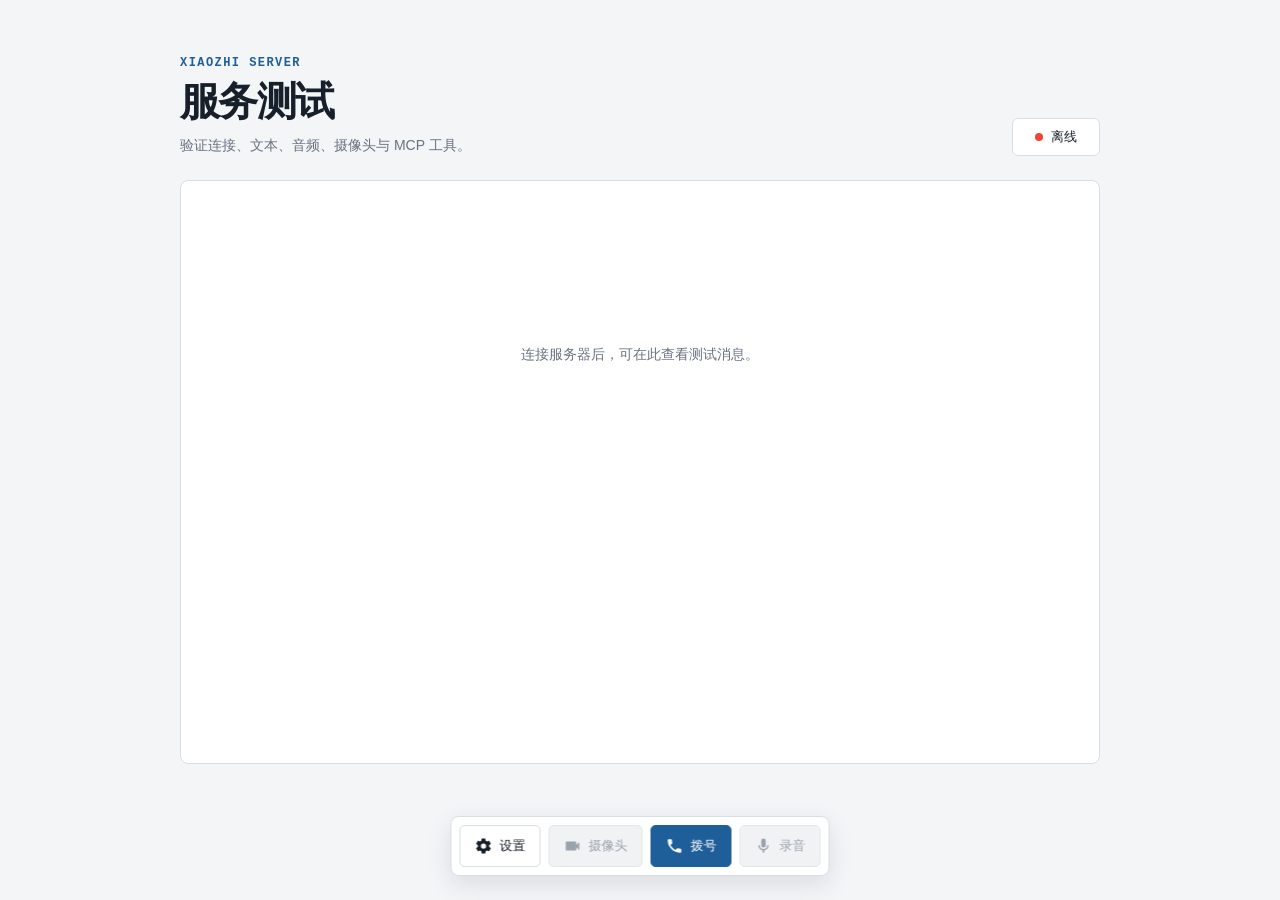
==== commit 1c027932: "refactor(frontend): 重构前端页面，移除Live2D改为服务测试页 删除app.js中的Live2D初始化、模型加载状态管理相关代码，重构index.html页面结构并移除旧的数字人" ====
--- a/main/digital-human/index.html
+++ b/main/digital-human/index.html
@@ -4,8 +4,9 @@
 <head>
     <meta charset="UTF-8">
     <meta name="viewport" content="width=device-width, initial-scale=1.0">
-    <title>小智数字人页面</title>
-    <link rel="stylesheet" href="css/index.css?v=1023">
+    <meta name="description" content="用于验证小智服务连接、文本、音频、摄像头和 MCP 工具的测试页面。">
+    <title>小智服务测试</title>
+    <link rel="stylesheet" href="css/index.css?v=1026">
     <script>
         // 检测是否使用file://协议打开
         if (window.location.protocol === 'file:') {
@@ -37,13 +38,23 @@
 </head>
 
 <body>
-    <!-- 背景容器 -->
-    <div class="background-container" id="backgroundContainer">
-        <div class="background-overlay"></div>
-    </div>
-
     <!-- 主容器 -->
-    <div class="container">
+    <main class="container">
+
+        <header class="page-header">
+            <div>
+                <p class="page-kicker">XIAOZHI SERVER</p>
+                <h1>服务测试</h1>
+                <p class="page-description">验证连接、文本、音频、摄像头与 MCP 工具。</p>
+            </div>
+
+            <div class="connection-status-top">
+                <div class="status-indicator">
+                    <span class="status-dot status-disconnected"></span>
+                    <span id="connectionStatus">离线</span>
+                </div>
+            </div>
+        </header>
 
         <!-- 摄像头显示区域（可拖动） -->
         <div class="camera-container" id="cameraContainer">
@@ -58,33 +69,10 @@
             </div>
         </div>
 
-        <!-- 连接状态指示器 - 页面顶部中部 -->
-        <div class="connection-status-top">
-            <div class="status-indicator">
-                <span class="status-dot status-disconnected"></span>
-                <span id="connectionStatus">离线</span>
-            </div>
-        </div>
-
-        <!-- 模型加载提示 -->
-        <div class="model-container">
-            <div class="model-loading" id="modelLoading">
-                <div class="loading-char-float">
-                    <div class="main-char">
-                        <span>模</span><span>型</span><span>加</span><span>载</span><span>中</span><span>✨</span>
-                    </div>
-                    <div class="shadow-char">模型加载中✨</div>
-                </div>
-            </div>
-        </div>
-
-        <!-- Live2D Canvas 容器 -->
-        <canvas id="live2d-stage"></canvas>
-
-        <!-- 聊天消息流（弹幕样式） -->
+        <!-- 测试消息区 -->
         <div class="chat-container">
             <div class="chat-stream" id="chatStream">
-                <!-- 聊天消息将动态插入这里 -->
+                <div class="chat-empty">连接服务器后，可在此查看测试消息。</div>
             </div>
             <div class="media-player-panel" id="mediaPlayerPanel" hidden>
                 <div class="media-player-title" id="mediaPlayerTitle">网易云音乐</div>
@@ -129,7 +117,7 @@
                 <span class="btn-text">录音</span>
             </button>
         </div>
-    </div>
+    </main>
 
     <!-- 设置弹窗 -->
     <div class="modal" id="settingsModal">
@@ -143,7 +131,6 @@
                     <button class="tab-btn active" data-tab="device">设备配置</button>
                     <button class="tab-btn" data-tab="wakeword">唤醒词</button>
                     <button class="tab-btn" data-tab="mcp">MCP工具</button>
-                    <button class="tab-btn" data-tab="other">数字人皮肤</button>
                 </div>
 
                 <div class="tab-content active" id="deviceTab">
@@ -248,33 +235,6 @@
                     </div>
                 </div>
 
-                <div class="tab-content" id="otherTab">
-                    <div class="other-settings-panel">
-                        <div class="control-panel">
-                            <div class="config-row">
-                                <div class="config-item">
-                                    <label>选择模型:</label>
-                                    <select id="live2dModelSelect" class="model-select">
-                                        <option value="hiyori_pro_zh">hiyori (春日)</option>
-                                        <option value="natori_pro_zh">natori (名取)</option>
-                                    </select>
-                                </div>
-                            </div>
-                            <div class="config-row">
-                                <div class="config-item">
-                                    <label></label>
-                                    <button class="background-btn" id="backgroundBtn" title="切换背景">
-                                        <svg class="btn-icon" viewBox="0 0 24 24" fill="currentColor">
-                                            <path
-                                                d="M12,18A6,6 0 0,1 6,12C6,11 6.25,10.03 6.7,9.2L5.24,7.74C4.46,8.97 4,10.43 4,12A8,8 0 0,0 12,20V23L16,19L12,15V18M12,4V1L8,5L12,9V6A6,6 0 0,1 18,12C18,13 17.75,13.97 17.3,14.8L18.76,16.26C19.54,15.03 20,13.57 20,12A8,8 0 0,0 12,4Z" />
-                                        </svg>
-                                        <span class="btn-text">切换背景</span>
-                                    </button>
-                                </div>
-                            </div>
-                        </div>
-                    </div>
-                </div>
             </div>
         </div>
     </div>
@@ -384,24 +344,11 @@
         </div>
     </div>
 
-    <!-- 背景加载 -->
-    <script src="js/ui/background-load.js?v=0205"></script>
-
-    <!-- PIXI.js 2D渲染引擎 -->
-    <script src="js/live2d/pixi.js?v=0205"></script>
-
-    <!-- Live2D Cubism 4.0 SDK -->
-    <script src="js/live2d/live2dcubismcore.min.js?v=0205"></script>
-    <script src="js/live2d/cubism4.min.js?v=0205"></script>
-
-    <!-- Live2D 管理器 -->
-    <script src="js/live2d/live2d.js?v=0205"></script>
-
     <!-- Opus解码库 -->
     <script src="js/utils/libopus.js?v=0205"></script>
 
     <!-- 主应用入口 -->
-    <script type="module" src="js/app.js?v=1023"></script>
+    <script type="module" src="js/app.js?v=1026"></script>
 
     <!-- 全局错误处理 -->
     <script>
--- a/main/digital-human/css/index.css
+++ b/main/digital-human/css/index.css
@@ -1508,3 +1508,440 @@
         height: 80px;
     }
 }
+
+/* ==================== 简洁测试页 ==================== */
+:root {
+    color-scheme: light;
+    --page-bg: #f3f5f7;
+    --surface: #ffffff;
+    --surface-muted: #f7f8fa;
+    --border: #d9dee5;
+    --text: #17202a;
+    --text-muted: #687381;
+    --accent: #1f5f99;
+    --accent-hover: #174d7d;
+}
+
+body {
+    overflow-x: hidden;
+    overflow-y: auto;
+    min-width: 320px;
+    min-height: 100dvh;
+    height: auto;
+    width: 100%;
+    background: var(--page-bg);
+    color: var(--text);
+}
+
+.container {
+    width: min(100% - 32px, 920px);
+    min-height: 100dvh;
+    height: auto;
+    margin: 0 auto;
+    padding: 56px 0 136px;
+    align-items: stretch;
+    justify-content: flex-start;
+}
+
+.page-header {
+    display: flex;
+    align-items: flex-end;
+    justify-content: space-between;
+    gap: 32px;
+    margin-bottom: 24px;
+}
+
+.page-kicker {
+    margin-bottom: 8px;
+    color: var(--accent);
+    font-family: Consolas, 'Courier New', monospace;
+    font-size: 12px;
+    font-weight: 600;
+    letter-spacing: 0.12em;
+}
+
+.page-header h1 {
+    font-size: clamp(28px, 4vw, 40px);
+    line-height: 1.15;
+    letter-spacing: -0.04em;
+}
+
+.page-description {
+    margin-top: 10px;
+    color: var(--text-muted);
+    font-size: 14px;
+    line-height: 1.6;
+}
+
+.connection-status-top {
+    flex: 0 0 auto;
+}
+
+.status-indicator {
+    position: static;
+    transform: none;
+    min-width: 88px;
+    justify-content: center;
+    padding: 9px 14px;
+    border: 1px solid var(--border);
+    border-radius: 6px;
+    background: var(--surface);
+    color: var(--text);
+    font-size: 13px;
+    font-variant-numeric: tabular-nums;
+}
+
+.status-dot {
+    animation: none;
+}
+
+.chat-container {
+    position: static;
+    display: flex;
+    width: 100%;
+    min-height: 430px;
+    flex: 1;
+    flex-direction: column;
+    padding: 20px;
+    border: 1px solid var(--border);
+    border-radius: 8px;
+    background: var(--surface);
+}
+
+.chat-stream {
+    width: 100%;
+    max-height: none;
+    min-height: 330px;
+    flex: 1;
+    gap: 12px;
+    padding: 4px;
+    pointer-events: auto;
+}
+
+.chat-empty {
+    display: grid;
+    min-height: 300px;
+    place-items: center;
+    color: var(--text-muted);
+    font-size: 14px;
+    text-align: center;
+}
+
+.chat-message {
+    animation: none;
+}
+
+.message-bubble {
+    max-width: min(78%, 620px);
+    padding: 10px 12px;
+    border: 1px solid var(--border);
+    border-radius: 6px;
+    background: var(--surface-muted);
+    color: var(--text);
+    font-size: 14px;
+    line-height: 1.55;
+    box-shadow: none;
+}
+
+.chat-message.ai .message-bubble,
+.chat-message.system .message-bubble {
+    background: var(--surface-muted);
+    color: var(--text);
+    text-shadow: none;
+}
+
+.chat-message.user .message-bubble {
+    margin-left: auto;
+    border-color: #c8d9e8;
+    background: #eaf2f8;
+    color: #173b5c;
+    text-shadow: none;
+}
+
+.chat-ipt {
+    margin-top: 16px;
+    border-top: 1px solid var(--border);
+    padding-top: 16px;
+}
+
+.chat-ipt input {
+    padding: 12px 14px;
+    border: 1px solid var(--border);
+    border-radius: 5px;
+    background: var(--surface);
+    color: var(--text);
+    box-shadow: none;
+}
+
+.chat-ipt input::placeholder {
+    color: #8b949e;
+}
+
+.chat-ipt input:focus {
+    border-color: var(--accent);
+    background: var(--surface);
+    box-shadow: 0 0 0 3px rgba(31, 95, 153, 0.14);
+}
+
+.media-player-panel {
+    width: 100%;
+    border: 1px solid var(--border);
+    border-radius: 6px;
+    background: var(--surface-muted);
+    box-shadow: none;
+}
+
+.media-player-title {
+    color: var(--text);
+}
+
+.control-bar {
+    bottom: 24px;
+    gap: 8px;
+    padding: 8px;
+    border: 1px solid var(--border);
+    border-radius: 8px;
+    background: var(--surface);
+    box-shadow: 0 8px 24px rgba(38, 53, 68, 0.12);
+}
+
+.control-btn {
+    width: auto;
+    height: 42px;
+    flex-direction: row;
+    gap: 7px;
+    padding: 0 14px;
+    border: 1px solid var(--border);
+    border-radius: 5px;
+    background: var(--surface);
+    color: var(--text);
+}
+
+.control-btn:hover {
+    border-color: #b8c1cc;
+    background: var(--surface-muted);
+    transform: none;
+}
+
+.control-btn:active {
+    transform: translateY(1px);
+}
+
+.control-btn:focus-visible,
+.close-btn:focus-visible,
+.tab-btn:focus-visible,
+button:focus-visible {
+    outline: 3px solid rgba(31, 95, 153, 0.22);
+    outline-offset: 2px;
+}
+
+.control-btn:disabled,
+.control-btn:disabled:hover {
+    border-color: #e3e6ea;
+    background: #f1f2f4;
+    color: #9aa2ab;
+}
+
+.control-btn.dial-btn {
+    border-color: var(--accent);
+    background: var(--accent);
+    color: #ffffff;
+}
+
+.control-btn.dial-btn:hover {
+    border-color: var(--accent-hover);
+    background: var(--accent-hover);
+}
+
+.dial-btn.dial-active {
+    border-color: #a33a3a;
+    background: #a33a3a;
+}
+
+.btn-icon {
+    width: 18px;
+    height: 18px;
+    margin-bottom: 0;
+}
+
+.btn-text {
+    font-size: 13px;
+}
+
+.camera-container {
+    border: 1px solid var(--border);
+    border-radius: 6px;
+    background: #111820;
+    box-shadow: 0 8px 24px rgba(38, 53, 68, 0.14);
+}
+
+.modal {
+    background: rgba(23, 32, 42, 0.42);
+    backdrop-filter: blur(3px);
+}
+
+.modal-content {
+    border: 1px solid var(--border);
+    border-radius: 8px;
+    background: var(--surface);
+    color: var(--text);
+    box-shadow: 0 20px 60px rgba(38, 53, 68, 0.2);
+    animation: none;
+}
+
+.modal-header {
+    border-bottom-color: var(--border);
+    background: var(--surface);
+}
+
+.modal-header h2,
+.mcp-tools-header h3 {
+    color: var(--text);
+}
+
+.close-btn {
+    color: var(--text-muted);
+}
+
+.close-btn:hover {
+    background: var(--surface-muted);
+    color: var(--text);
+}
+
+.settings-tabs {
+    border-bottom-color: var(--border);
+}
+
+.tab-btn {
+    color: var(--text-muted);
+}
+
+.tab-btn.active {
+    border-bottom-color: var(--accent);
+    color: var(--accent);
+}
+
+.tab-btn:hover:not(.active) {
+    background: var(--surface-muted);
+    color: var(--text);
+}
+
+.config-panel,
+.mcp-tools-panel,
+.properties-container {
+    border: 1px solid #e4e7eb;
+    background: var(--surface-muted);
+}
+
+.input-group label,
+.config-item label,
+.input-group-header label,
+.mcp-tool-description,
+.mcp-tool-info-label,
+.mcp-empty-state {
+    color: var(--text-muted);
+}
+
+.input-group input,
+.input-group textarea,
+.config-item input,
+.config-item textarea,
+.model-select {
+    border-color: var(--border);
+    background-color: var(--surface);
+    color: var(--text);
+}
+
+.model-select {
+    background-image: url("data:image/svg+xml;charset=utf-8,%3Csvg xmlns='http://www.w3.org/2000/svg' width='16' height='16' viewBox='0 0 24 24' fill='%23687381'%3E%3Cpath d='M7 10l5 5 5-5z'/%3E%3C/svg%3E");
+}
+
+.model-select option {
+    background: var(--surface);
+    color: var(--text);
+}
+
+.input-group input:focus,
+.input-group textarea:focus,
+.config-item input:focus,
+.config-item textarea:focus,
+.model-select:focus {
+    border-color: var(--accent);
+    outline: none;
+    box-shadow: 0 0 0 3px rgba(31, 95, 153, 0.12);
+}
+
+.btn-primary,
+.properties-btn-primary {
+    background: var(--accent);
+}
+
+.btn-primary:hover,
+.properties-btn-primary:hover {
+    background: var(--accent-hover);
+}
+
+.btn-secondary {
+    border: 1px solid var(--border);
+    background: var(--surface);
+    color: var(--text);
+}
+
+.btn-secondary:hover {
+    background: var(--surface-muted);
+}
+
+@media (max-width: 768px) {
+    .container {
+        width: min(100% - 24px, 920px);
+        padding: 32px 0 120px;
+    }
+
+    .page-header {
+        align-items: flex-start;
+    }
+
+    .chat-container {
+        min-height: 58dvh;
+        padding: 14px;
+    }
+
+    .chat-stream {
+        width: 100%;
+        min-height: 44dvh;
+    }
+
+    .control-bar {
+        bottom: 12px;
+        max-width: calc(100% - 24px);
+        gap: 4px;
+        padding: 6px;
+    }
+
+    .control-btn {
+        width: auto;
+        height: 40px;
+        padding: 0 10px;
+    }
+}
+
+@media (max-width: 480px) {
+    .page-header {
+        flex-direction: column;
+        gap: 16px;
+    }
+
+    .btn-text {
+        display: inline;
+    }
+
+    .control-btn {
+        min-width: 58px;
+        padding: 0 9px;
+        white-space: nowrap;
+    }
+
+    .control-btn .btn-icon {
+        display: none;
+    }
+}
